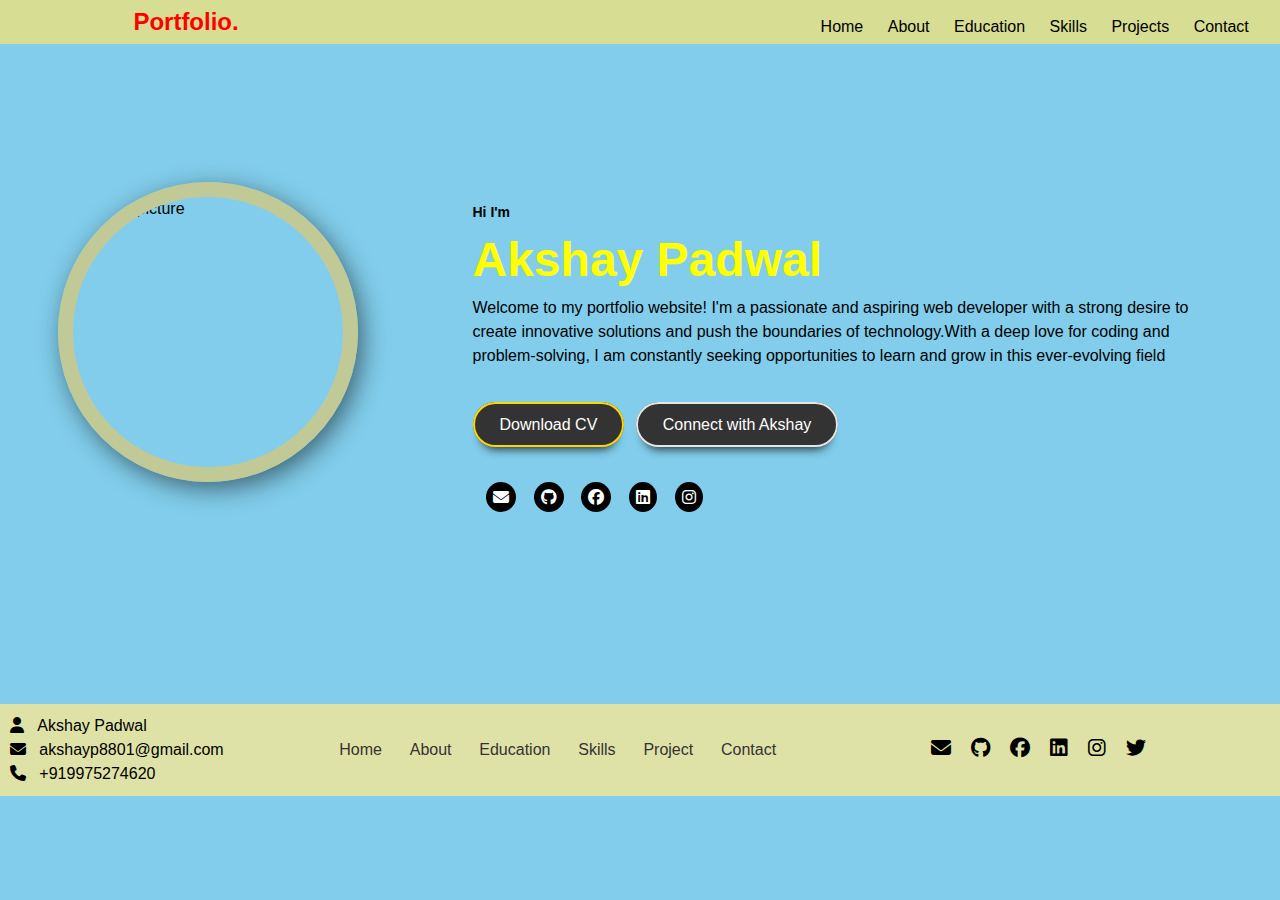
==== index.html @ 9ea2ac5d "first commit" ====
<!DOCTYPE html>
<html lang="en">
<head>
    <meta charset="UTF-8"> 
    <meta http-equiv="X-UA-Compatible" content="IE=edge">
    <meta name="viewport" content="width=device-width, initial-scale=1.0">
    <title>Akshay Padwal Portfolio</title>
    <link rel="icon" href="https://i.ibb.co/zRsTj3p/Frame-1-37.png">
    
    <link rel="stylesheet" href="styles.css">
    <link rel="stylesheet" href="https://cdnjs.cloudflare.com/ajax/libs/font-awesome/6.4.0/css/all.min.css" class="stylesheet">
</head> 

<body>

    <!-------------------------- Header Area -------------------------->
    <header class="header-area">
        <div class="container">
            <div class="header">
                    <a href="" class="logo">
                    <img src="" alt="" class="signature">
                    
                </a>
                <h2 class="portfolio-name">Portfolio.</h2>
                <nav class="navbar">
                    <ul>
                    <li><a href="index.html">Home</a></li>
                    <li><a href="about.html">About</a></li>
                    <li><a href="Education.html">Education</a></li>
                    <li><a href="Skills.html">Skills</a></li>
                    <li><a href="Project.html">Projects</a></li>
                    <li><a href="Contact.html">Contact</a></li>
                    
                </ul>
                </nav>
                
                               
            </div>
        </div> 
    </header>
    
    <!-------------------------- Home Page -------------------------->
    <br><br><br>
    <div class="FirstElement" id="home">
        <div class="profile-photo">
            <img src="Akshay Photo.jpg" alt="profile picture">
        </div>
        <div class="profile-text"><br><br>
            <h5>Hi I'm </h5><br>
            <h1>Akshay Padwal</h1><br>
            <p>Welcome to my portfolio website! I'm a passionate and aspiring web developer with a strong desire to create innovative solutions and push the boundaries of technology.With a deep love for coding and problem-solving, I am constantly seeking opportunities to learn and grow in this ever-evolving field</p>
            
            <div class="btn-group">
                <a href="Akshay Resume.pdf" class="btn   active">Download CV</a>
                <a href="mailto:akshayp8801@gmail.com" class="btn">Connect with Akshay</a>
            </div>

            <div class="home_social">
                &nbsp;&nbsp;
                <a href="mailto:akshayp8801@gmail.com.com"><i class="fas fa-envelope"></i></a>
                &nbsp;&nbsp;
                <a href="https://github.com/dashboard"><i class="fab fa-github"></i></a>
                &nbsp;&nbsp;
                <a href="https://www.facebook.com/akshay.padwal.98871"><i class="fab fa-facebook"></i></a>
                &nbsp;&nbsp;
                <a href="https://www.linkedin.com/in/akshay-padwal-0555142aa/"><i class="fab fa-linkedin"></i></a>
                &nbsp;&nbsp;
                <a href="https://www.instagram.com/akshu_padwal111?igsh=MThyaWw5aGhrNDc4Yg=="><i class="fab fa-instagram"></i></a>
            </div>
        </div>
    </div>
<br><br><br><br><br><br>
<!-------------------------- JS -------------------------->
<script src="https://code.jquery.com/jquery-3.7.0.min.js" integrity="sha256-2Pmvv0kuTBOenSvLm6bvfBSSHrUJ+3A7x6P5Ebd07/g=" crossorigin="anonymous"></script>
<script src="https://cdn.jsdelivr.net/npm/typed.js@2.0.12"></script>
<script src="https://unpkg.com/scrollreveal"></script>
<script src="script.js"></script>
<br><br>
                        <!-------------------------- Footer section -------------------------->
                        
                        <footer class="footer">
                            <p ><i class="fas fa-user"></i>&nbsp;&nbsp;&nbsp;Akshay Padwal<br>
                                <i class="fas fa-envelope"></i>&nbsp;&nbsp;&nbsp;akshayp8801@gmail.com<br>
                                <i class="fas fa-phone"></i>&nbsp;&nbsp;&nbsp;+919975274620</p>
                            
                            <div class="footer__menu">
                                <ul class="footer__list" >
                                    &nbsp;&nbsp;&nbsp;&nbsp;
                                    <li class="nav_item"><a href="index.html" class="footer_link">Home</a></li>
                                    &nbsp;&nbsp;
                                    <li class="nav_item"><a href="about.html" class="footer_link">About</a></li>
                                    &nbsp;&nbsp;
                                    <li class="nav_item"><a href="education.html" class="footer_link">Education</a></li>
                                    &nbsp;&nbsp;
                                    <li class="nav_item"><a href="skills.html" class="footer_link">Skills</a></li>
                                    &nbsp;&nbsp;
                                    <li class="nav_item"><a href="project.html" class="footer_link">Project</a></li>
                                    &nbsp;&nbsp;
                                    <li class="nav_item"><a href="contact.html" class="footer_link">Contact</a></li>
                                </ul>
                            </div>
                            <div class="social-media">&nbsp;&nbsp;
                                &nbsp;&nbsp;&nbsp;&nbsp;
                                <a href="mailto:akshayp8801@gmail.com.com"><i class="fas fa-envelope"></i></a>
                                <a href="https://github.com/dashboard"><i class="fab fa-github"></i></a>
                                <a href="https://www.facebook.com/akshay.padwal.98871"><i class="fab fa-facebook"></i></a>
                                <a href="https://www.linkedin.com/in/akshay-padwal-0555142aa/"><i class="fab fa-linkedin"></i></a>
                                <a href="https://www.instagram.com/akshu_padwal111?igsh=MThyaWw5aGhrNDc4Yg=="><i class="fab fa-instagram"></i></a>
                                <a href=""><i class="fab fa-twitter"></i></a>
                            </div>
        </footer>
                        
</body>
</html>
---- styles.css ----
@import url('https://fonts.googleapis.com/css2?family=Lexend:wght@400;500;600;700&display=swap');

*{
  margin:0;
  padding:0;
  box-sizing:border-box;
  scroll-behavior:smooth;
}
bx {
  font-family: 'boxicons'!important;
  font-weight: normal;
  font-style: normal;
  font-variant: normal;
  font-variant-ligatures: normal;
  font-variant-caps: normal;
  font-variant-numeric: normal;
  font-variant-east-asian: normal;
  line-height: 1;
  display: inline-block;
  text-transform: none;
  speak: none;
  -webkit-font-smoothing: antialiased;
}
a{
  text-decoration: none ;
  color:#fff;
  transition:0.3s; 
} 
ul{
  list-style:none;
}
img{
  max-width: 100%;
}
body{
  font-family: 'Lexend', sans-serif;
  font-size:16px;
  line-height:24px; 
  background-color:hwb(171 11% 20%);
}
.container{
  width: 1170px;
  margin:auto;
}




      /*---------------------------Header---------------------------*/
      header {
        background-color: #beef00;
        color: #fff;
        padding: 10px 0;
        width: 100%;
        position: fixed;
        top: 0;
        left: 0;
        z-index: 1000; /* Ensures the header appears above other content */
    }
      .header-area {
        background-color: rgb(215, 221, 146); /* Change this to the color you prefer */
        padding: 10px 0;
    }
    
    .container {
        width: 100%;
        margin: 0 auto;
        padding: 0 20px;
        box-sizing: border-box;
    }
    
    .header {
        text-align: right; /* Align the list items to the right */
    }
    
    .navbar {
        list-style-type: none;
        margin: 0;
        padding: 0;
    }
    
    .navbar li {
        display: inline; /* Display list items inline */
        margin-left: 20px; /* Adjust spacing between list items */
    }
    
    .navbar li a {
        color: black;
        text-decoration: none;
    }
    
    .navbar li a:hover {
        text-decoration: underline;
    }
    .portfolio-name {
      float: left; 
      margin-left: 3cm;
      color: red;
      
    }
    
    
    

/*---------------------------HomePage--------------------------*/

.FirstElement{
   display:flex;
   justify-content: space-around;
   align-items: center;
   padding-top: 5rem; 
} 

.FirstElement.adjusted-padding {
  padding-top: 40px; 
}

.FirstElement .profile-photo{
  width: 300px;
  height:  300px;
  border-radius: 50%;
  overflow: hidden;
  border: 15px solid #c1ca96;
  box-shadow: 5px 7px 25px rgba(0, 0, 0, 0.5)
}
profile-photo .img{
  height: 100%;
  width: 100%;
  transition: 0.5s;
}
.FirstElement .profile-photo img:hover{
  transform: scale(1.2);
}
.profile-text{
  max-width: 750px;
  display: flex;
  flex-direction: column;
}
.profile-text h5{
  color:black;
  font-size: 14px;
}
.profile-text h1{
  color: yellow;
  font-size: 3rem; 
}
.profile-text p{
  color:black;
}
.profile-text .social i{
  color : white;
  font-size: 18px;
  margin-right: 10px;
  transition: 0.5s;
}
.profile-text .social i:hover{
  color:#fed700;
  transform: rotate(360deg);
}
.home_social a i {
  color: white; /* Set icon color */
  background-color: black; /* Set background color */
  padding: 7px; /* Add padding for spacing */
  border-radius: 60%; /* Makes the icons circular */
}
.home_social a i:hover {
  color: yellow; /* Change color on hover */
}



 /*---------------------------About---------------------------*/

.about-area{
  padding-top: 130px;
   
}
.about{
  display: flex;
  justify-content: space-between;
  align-items: center;
  margin-bottom:50px;
  color: yellow;
}
.about-content{
  flex-basis: 60%;
}
.about-content h4{
  color: yellow;
  font-size: 40px;
  line-height: 70px;
  text-transform: capitalize;
}
.about-content ul {
  color:black;
  text-align: justify;
  border: 2px;
}

.about-content ul li {
  list-style-type: disc;
  margin-bottom: 10px;
}

.about-skills{
  flex-basis: 35%;
}
.about-skills ul li{
  border-bottom: 1px dashed #ddd;
  padding-bottom: 10px;
  margin-bottom: 10px;
  color: black;
  font-size: 18px;
}
.about-skills ul li:last-child{
  border-bottom: 0;
  padding-bottom: 0;
  margin-bottom: 0;
}
.about-content,
.about-skills {
  flex: 0 0 45%; /* Set the width of each section */
}
.about {
  border: 2px solid #fed700; /* Set border and border color */
  background-color: #69a9d2; /* Set background color for the flexbox */
  padding: 20px; /* Add padding */
  border-radius: 10px;
}

.about h4 {
  margin-bottom: 10px; /* Add some spacing below the "About Me" title */
}

.about-flex-container {
  display: flex; /* Create a flex container for about-content and about-skills */
}

.about-content {
  flex: 1; /* Make the content area take up remaining space */
}

.about-skills {
  margin-left: 20px; /* Add some space between the two sections */
}





/*---------------------------Button---------------------------*/

.btn-group{
  margin: 45px 0;
}
.btn-group .btn{
  border-color: #d5d5d5;
  color: #fff;
  background-color: #333;
  padding:12px 25px;
  margin: 5px 0;
  margin-right: 7px;
  border-radius: 30px;
  border: 2px solid #e5e5e5;
  box-shadow: 0 10px 10px -8px rgb(0 0 0 / 78%);
}
.btn.active{
  border-color: #fed700;
}


/*---------------------------Education & Internship---------------------------*/

.education-content .row{
  display: flex;
  border-radius: 5px;
  height: 400px;
  margin-bottom: 250px;
}

.education-content .title{
  color: yellow;
  padding: 50px;
  
}
.education-content .row .education,
.education-content .row .internship
{
  color: black;
  flex:0 0 50%;
  max-width: 50%;
  margin-top: 10px;
  
} 
.education-content  h3.title{
  font-size:24px;
  margin-bottom: 0;
  font-weight: 700;
  text-align:left;
}
.education-content .row.timeline-box{
  flex:0 0 100%;
  max-width: 100%;  
}
.education-content .row .timeline{
  /* background-color:#e5e5e5; */
  padding: 30px 15px;
  border: 1px solid #e30f0f;
  border-radius: 15px;
  width: 100%;
  position: relative;
  background-color: #69a9d2;
}
.education-content .row .timeline-item{
  position:relative;
  padding-left: 37px;
  padding-bottom: 60px; 
}
.education-content .row  .internship .timeline-item{
  position:relative;
  padding-left: 37px;
  padding-bottom: 60px; 
}
.education-content .row .timeline-item:last-child{
  padding-bottom: 0;
}
.education-content .row .timeline-item::before{
  content: "";
  width: 1.5px;
  position: absolute;
  height: 100%;
  left: 7px;
  top: 0;
  background-color: #1627e0;  
}
.education-content .row .circle-dot{
  position: absolute;
  left: 0;
  top: 0;
  height: 15px;
  width: 15px;
  border-radius: 50%;
  background-color: rgb(210, 28, 28);
}
.education-content .row .timeline-title  {
  font-weight: 700;
  font-size: 18px;
  margin-bottom: 12px;
}
.education-content .row .internship .timeline-title  {
  font-weight: 700;
  font-size: 18px;
  margin-bottom: 8px;
}
.education-content .row .timeline-text{
  line-height: 25px;
  font-size: 16px;
  text-align: justify;
}


/*--------------------Skills------------------*/
body {
  color: black;
  font-family: Arial, sans-serif;
}

#experience {
  margin-top: 100px;
}

.title {
  color: rgb(254, 215, 0);
  font-size: 40px;
 text-align:center;
}

.section__text__p1 {
  color: rgb(254, 215, 0);
  font-size: 20px;
}

.experience-details-container {
  display: flex;
  justify-content: center;
}

.about-containers {
 display:flex;
}

.details-container {
  width: 600px; /* Adjust as needed */
  height: 430px; /* Adjust as needed */
  background-color: #757fec; /* Change to your preferred color */
  border: 1px solid rgb(55, 226, 172);
  border-radius: 20px;
  padding: 10px;
  margin: 50px;
}

.frontend-container {
  flex: 1;
}

.backend-container {
  flex: 1;
}

.article-container {
  display:grid;
  grid-template-columns: 1fr;
  gap: 10px;
}

.icon {
  width: 25px;
  height: 25px;
}

h2.experience-sub-title {
  color:yellow;
  margin-bottom: 20px;
}

.flex-gap {
  display:inline-flex;
  align-items: center;
  gap: 20px;
  flex-direction:row;
  flex-wrap: wrap;
  align-items:stretch;
  margin: 10px;
}
/*---------------------------Projects---------------------------*/
/* Set section text color to yellow */
#projects {
  text-align: center;
  font-size: 20px;
  padding: 50px 0;
}

.section_text_p1, .title {
  color: yellow;
}
.experience-sub-title {
  color: black;
}
/* Set button text color to yellow */
.project-btn {
  color: yellow;
}

/* Center align buttons */
.btn-container {
  text-align: center;
}

/* Set Browse My Recent text color to yellow */
.title {
  color: yellow;
}

/* Style for the buttons */
.btn {
  background-color: yellow;
  color: black;
  padding: 10px 10px;
  border: none;
  border-radius: 10px;
  margin: 5px;
}

.btn-container {
  display: flex;
  justify-content: center;
}

/* Set project images to same size */
.project-img {
  width: 600px; /* Adjust size as needed */
  height: 300px;
}

/* Center align project images */
.article-container {
  text-align: center;
}

/* Arrange project images in a horizontal line */
.about-containers {
  display: flex;
  justify-content: space-between;
  align-items: center;
  padding: 20px 0;
}
.project-img {
  width: 250px; /* Adjust as needed */
  height: 250; /* Maintain aspect ratio */
  display: block; /* Ensures margin auto works */
  margin: 0 auto; /* Center align horizontally */
  border-radius: 20px; /* Apply border-radius to create a curve effect */
}

/* Set flex container's background color */
.color-container {
    background-color: hsl(207, 82%, 57%);/* Adjust the color as needed */
}

/* Set page background color */
body {
    background-color: rgb(129, 205, 235); /* Adjust the color as needed */
}
.details-container {
    width: 350px; /* Adjust width as needed */
    margin: 20px; /* Add margin for spacing */
}
.navbar {
    position: fixed;
    top:15px;
    width: 96%;
}
.title {
    color: yellow;
}


/*---------------------------Contact Me---------------------------*/
.contact-content{
  padding: 100px 0;
  color: black;
  text-align: left;
}
.contact-content .contact-title h4{
  font-size: 40px;
  text-transform: capitalize;
  color: yellow;
  padding-bottom: 10px;
  text-align: center;
}
.contact-content .contact-title {
  padding-bottom: 20px;
}
.contact{
  max-width: 500px;
  margin: auto;
}
.contact input,.contact textarea{
  width: 90%;
  padding: 15px;
  border: 0;
  margin-bottom: 10px;
}

.contact .submit{
  width: auto;
  background-color: #fed700;
  padding: 10px 40px;
  font-weight:bold ;
  font-size: 18px;
}
.contact .submit:hover{
  transform: scale(1.1);
  cursor: pointer;
}
#msg{
  color: #fff;
  font-size: 20px;
  margin-top: -8px;
  display: block;
}
.h-captcha {
    display: flex;
    justify-content: center;
    align-items: center;
  }







/*---------------------------Footer---------------------------*/
.footer {
  display: flex;
  justify-content: space-between;
  align-items: center;
  background-color: #dfe2a6;
  padding: 10px;
}

.footer__menu {
  text-align: center;
}

.footer__list {
  list-style-type: none;
  padding: 0;
}

.footer__list .nav_item {
  display: inline-block;
  margin-right: 10px;
  
}

.footer__list .footer_link {
  text-decoration: none;
  color: #363232;
}

.footer p {
  text-align: left;
  margin: 0;
  padding: 0;
}

.footer__social {
  display: flex;
}

.footer__social a {
  margin-left: 10px;
  color: #eae5e5;
  text-decoration: none;
}

.footer__social i {
  font-size: 20px;
}
.footer_list .nav_item {
  margin-right: 10px;
}

.footer__link {
  color: rgb(97, 116, 235);
  text-decoration: none;
}

.footer__social {
  display: flex;
  align-items: flex-end; 
}

.footer__icon {
  font-size: 1.5rem;
  color: #1d1a1a;
  margin: 0 var(--mb-2);
}

.footer__copy {
  font-size: var(--smaller-font-size);
}
.social-media {
  display: flex;
}

.social-media a {
  margin-left: 20px;
  color: black;
  text-decoration: none;
}

.social-media i {
  font-size: 20px;
}



 /*------------------- Responsive Design on small screen -------------------*/

/* Medium layout */
@media only screen and (min-width:1000px) and (max-width:1200px){
  .container{
    width: 970px;
  }
}

@media(max-width:1050px){
  .FirstElement{ 
    flex-direction: column;
    padding-top: 2rem;
  }
  .profile-text{
    padding: 40px 0px;
  }
}



/* tablet layout */
@media only screen and (min-width:768px) and (max-width:999px){
  .container{
    width: 750px;
  } 
}  


/* Mobile Layout */
@media only screen and (max-width:767px){
  .container{
    width: 350px;
  }

  .header .menu_icon {
    display: block;
  }
  .header ul{
    display: none;
  }
  .header i{
    color: #e5e5e5;
  }

  .profile-text{
    width: 350px;
  }
  .FirstElement .profile-text p{
    text-align: justify;
  }
  .about{
    flex-direction: column;
    flex-basis: 100%;
    margin-bottom: 30px;
  }
  .about-skills{
    width: 100%;
    margin-top: 30px;
  }
  .education-content .row {
    flex-direction: column;
    height: auto;
    margin-bottom: 50px;
  }

  .education-content .row .education,
  .education-content .row .internship {
    flex-basis: 100%;
    max-width: 100%;
    margin-top: 30px;
  }
  .project{
    flex-basis: 100%;
    margin-bottom: 30px;
  }

}
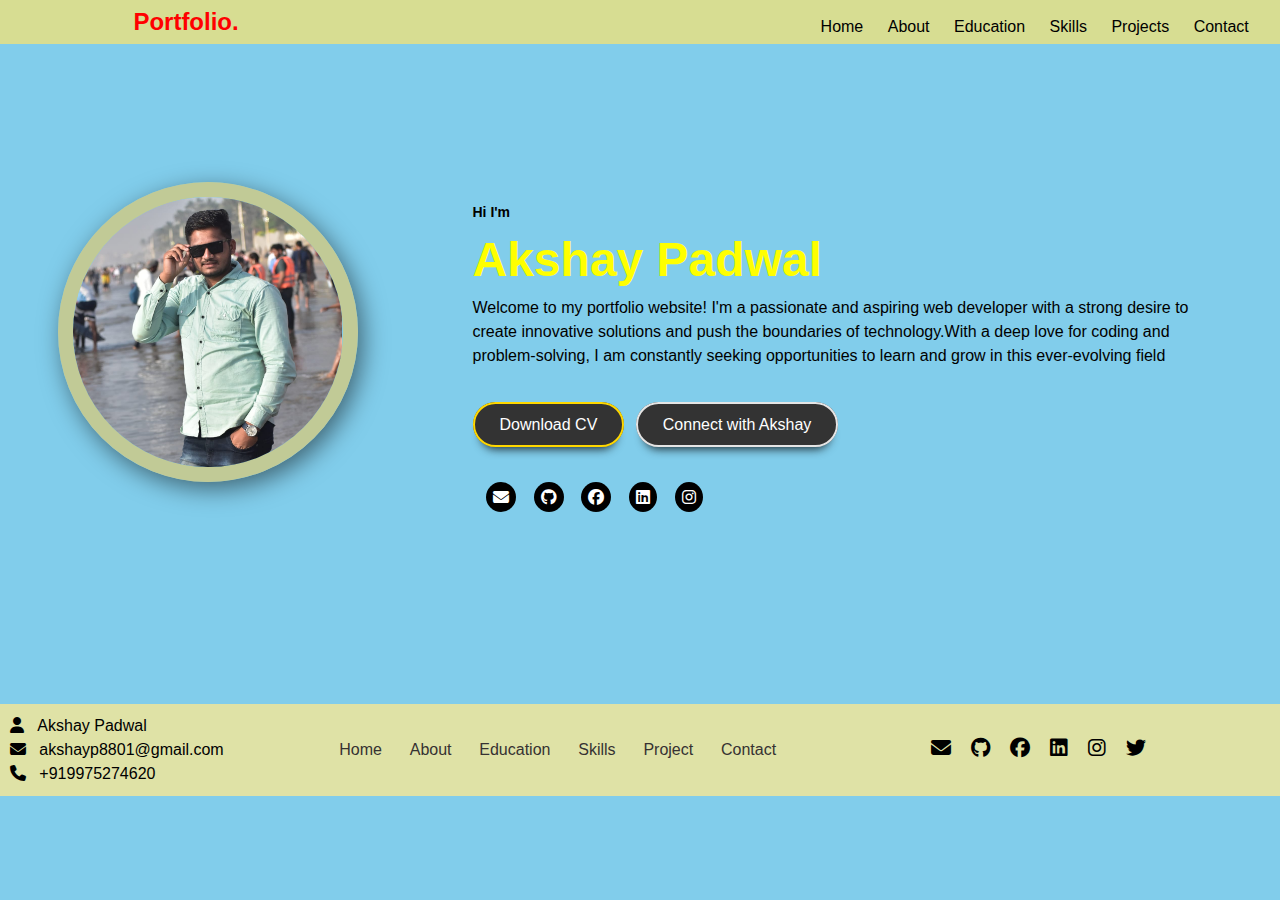
==== commit 62fb286c: "Update index.html" ====
--- a/index.html
+++ b/index.html
@@ -43,7 +43,7 @@
     <br><br><br>
     <div class="FirstElement" id="home">
         <div class="profile-photo">
-            <img src="Akshay Photo.jpg" alt="profile picture">
+            <img src="files/Akshay Photo.jpg" alt="profile picture">
         </div>
         <div class="profile-text"><br><br>
             <h5>Hi I'm </h5><br>
@@ -51,7 +51,7 @@
             <p>Welcome to my portfolio website! I'm a passionate and aspiring web developer with a strong desire to create innovative solutions and push the boundaries of technology.With a deep love for coding and problem-solving, I am constantly seeking opportunities to learn and grow in this ever-evolving field</p>
             
             <div class="btn-group">
-                <a href="Akshay Resume.pdf" class="btn   active">Download CV</a>
+                <a href="files/Akshay Resume.pdf" class="btn   active">Download CV</a>
                 <a href="mailto:akshayp8801@gmail.com" class="btn">Connect with Akshay</a>
             </div>
 
@@ -111,4 +111,4 @@
         </footer>
                         
 </body>
-</html>+</html>
